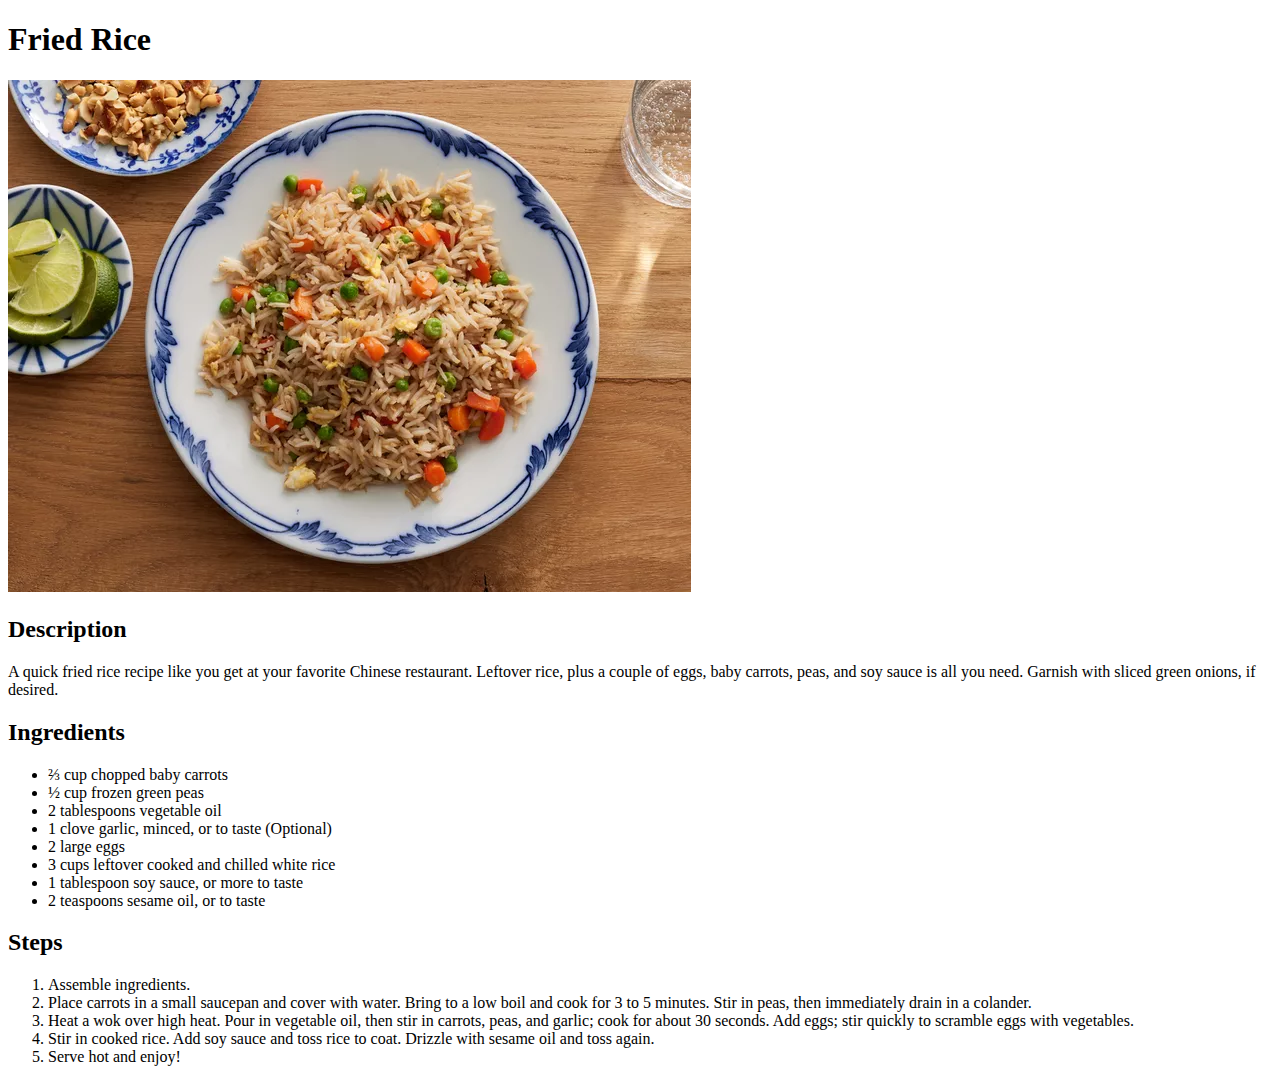
==== recipes/fried-rice.html @ c6f2727c "Add more recipes" ====
<!DOCTYPE html>
<html lang="en">
<head>
    <meta charset="UTF-8">
    <meta name="viewport" content="width=device-width, initial-scale=1.0">
    <title>Document</title>
</head>
<body>
    <h1>Fried Rice</h1>
    <img src="../images/fried-rice.webp" alt="Fried Rice">
    <h2>Description</h2>
    <p>A quick fried rice recipe like you get at your favorite Chinese restaurant. Leftover rice, plus a couple of eggs, baby carrots, peas, and soy sauce is all you need. Garnish with sliced green onions, if desired.</p>
    <h2>Ingredients</h2>
    <ul>
        <li>⅔ cup chopped baby carrots</li>
        <li>½ cup frozen green peas</li>
        <li>2 tablespoons vegetable oil</li>
        <li>1 clove garlic, minced, or to taste (Optional)</li>
        <li>2 large eggs</li>
        <li>3 cups leftover cooked and chilled white rice</li>
        <li>1 tablespoon soy sauce, or more to taste</li>
        <li>2 teaspoons sesame oil, or to taste</li>
    </ul>
    <h2>Steps</h2>
    <ol>
        <li>Assemble ingredients.</li>
        <li>Place carrots in a small saucepan and cover with water. Bring to a low boil and cook for 3 to 5 minutes. Stir in peas, then immediately drain in a colander.</li>
        <li>Heat a wok over high heat. Pour in vegetable oil, then stir in carrots, peas, and garlic; cook for about 30 seconds. Add eggs; stir quickly to scramble eggs with vegetables.</li>
        <li>Stir in cooked rice. Add soy sauce and toss rice to coat. Drizzle with sesame oil and toss again.</li>
        <li>Serve hot and enjoy!</li>
    </ol>
</body>
</html>
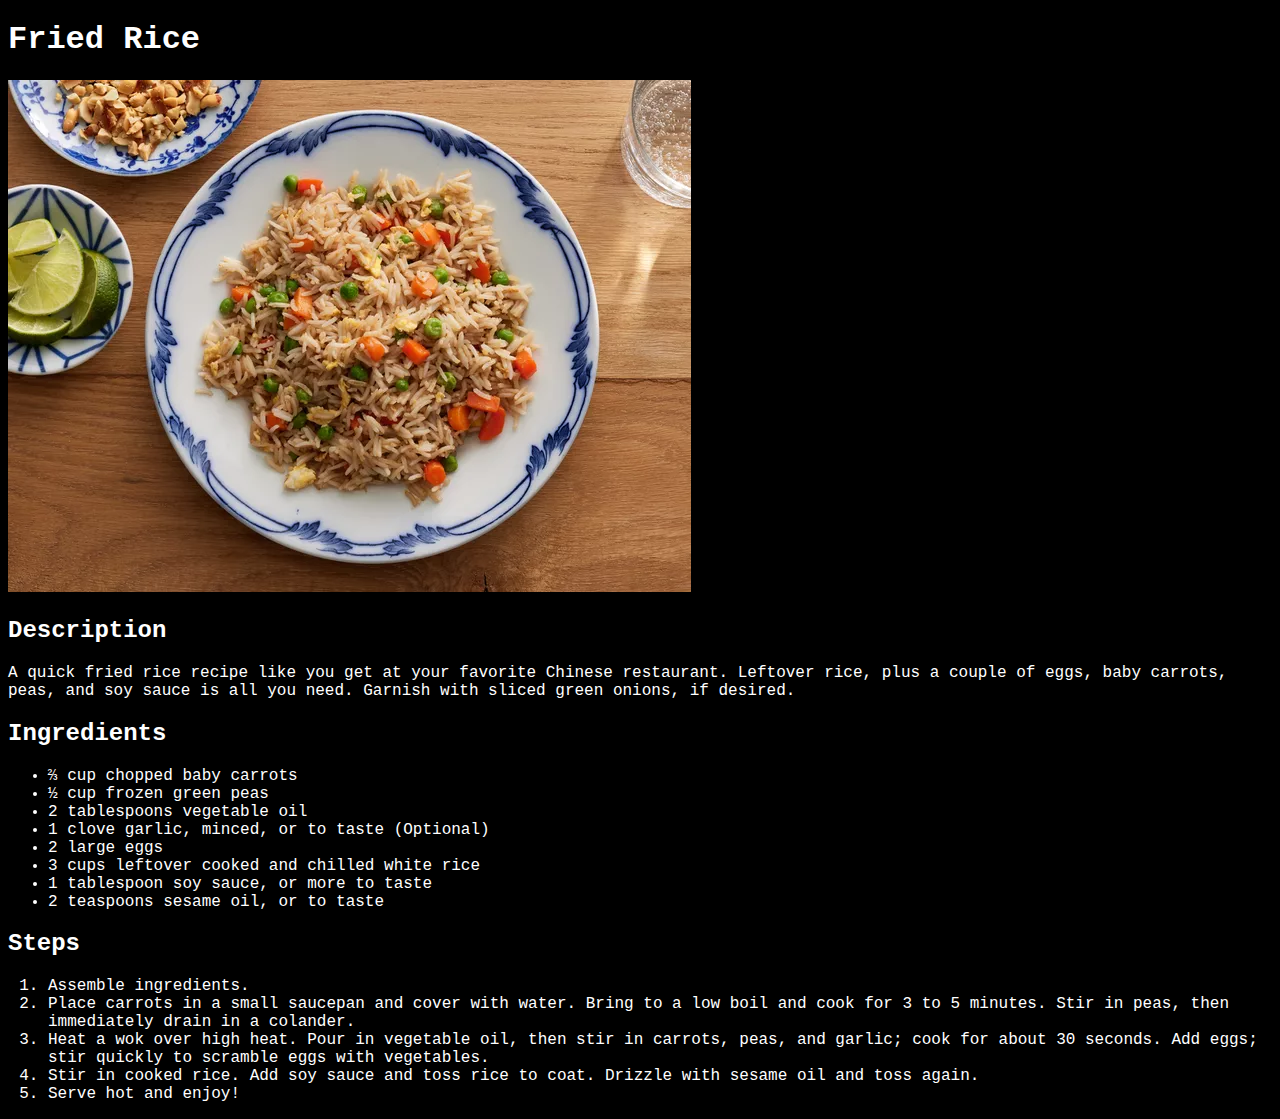
==== commit 4f18abbf: "Add Styling" ====
--- a/recipes/fried-rice.html
+++ b/recipes/fried-rice.html
@@ -3,7 +3,8 @@
 <head>
     <meta charset="UTF-8">
     <meta name="viewport" content="width=device-width, initial-scale=1.0">
-    <title>Document</title>
+    <title>Fried Rice | Odin Recipes</title>
+    <link rel="stylesheet" href="../style.css">
 </head>
 <body>
     <h1>Fried Rice</h1>
--- a/style.css
+++ b/style.css
@@ -0,0 +1,20 @@
+* {
+    font-family: 'Courier New', Courier, monospace;
+    background-color: black;
+    color: white;
+}
+
+h1.index {
+    text-align: center;
+    font-size: 50px;
+}
+
+div.list {
+    text-align: center;
+}
+
+ul.recipe-list {
+    display: inline-block;
+    text-align: left;
+    font-size: 25px;
+}